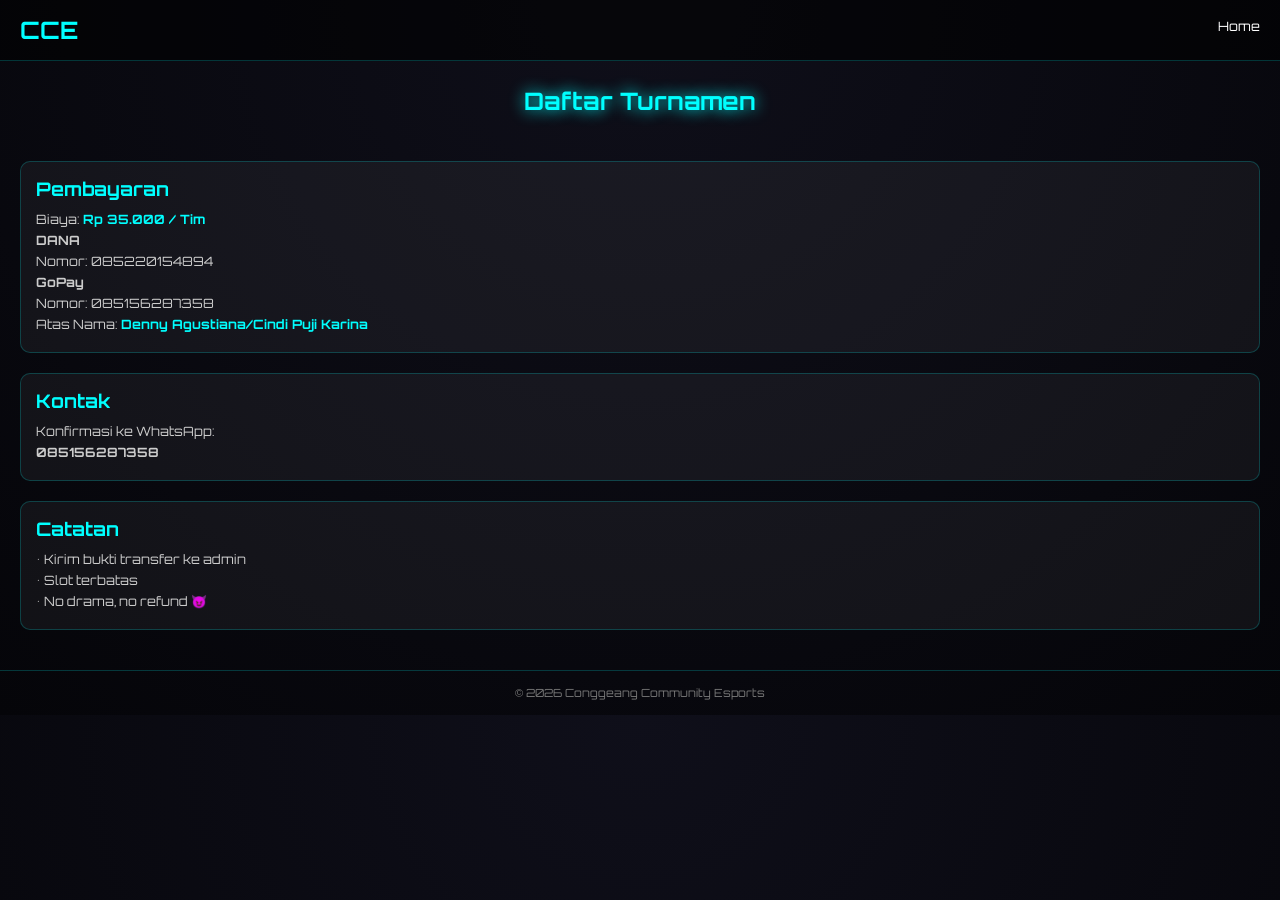
==== daftar.html @ 0b8a253e "Create daftar.html" ====
<!DOCTYPE html>
<html lang="id">
<head>
  <meta charset="UTF-8">
  <meta name="viewport" content="width=device-width, initial-scale=1.0">
  <title>Daftar Turnamen - CCE</title>

  <link href="https://fonts.googleapis.com/css2?family=Orbitron:wght@400;700&display=swap" rel="stylesheet">

  <style>
    * {margin:0;padding:0;box-sizing:border-box;font-family:'Orbitron',sans-serif;}

    body {
      background: radial-gradient(circle at top, #0f0f1a, #050509);
      color: white;
    }

    nav {
      display: flex;
      justify-content: space-between;
      padding: 15px 20px;
      background: rgba(0,0,0,0.6);
      border-bottom: 1px solid rgba(0,255,255,0.2);
    }

    nav h1 {color: cyan;}

    nav a {
      color: white;
      text-decoration: none;
      margin-left: 10px;
      font-size: 0.8rem;
    }

    nav a:hover {color: cyan;}

    .title {
      text-align: center;
      margin: 25px 0;
      color: cyan;
      text-shadow: 0 0 15px cyan;
    }

    .container {
      padding: 20px;
      display: flex;
      flex-direction: column;
      gap: 20px;
    }

    .card {
      background: rgba(255,255,255,0.05);
      border: 1px solid rgba(0,255,255,0.2);
      border-radius: 10px;
      padding: 15px;
    }

    .card h3 {
      margin-bottom: 10px;
      color: cyan;
    }

    .card p {
      font-size: 0.8rem;
      color: #ccc;
      margin-bottom: 5px;
    }

    .highlight {
      color: cyan;
      font-weight: bold;
    }

    footer {
      text-align: center;
      padding: 15px;
      font-size: 0.7rem;
      color: #777;
      border-top: 1px solid rgba(0,255,255,0.2);
      margin-top: 20px;
    }
  </style>
</head>

<body>

<nav>
  <h1>CCE</h1>
  <div>
    <a href="index.html">Home</a>
  </div>
</nav>

<h2 class="title">Daftar Turnamen</h2>

<div class="container">

  <!-- PEMBAYARAN -->
  <div class="card">
    <h3>Pembayaran</h3>
    <p>Biaya: <span class="highlight">Rp 35.000 / Tim</span></p>

    <p class="highlight">DANA</p>
    <p>Nomor: 085220154894</p>

    <p class="highlight">GoPay</p>
    <p>Nomor: 085156287358</p>

    <p>Atas Nama: <span class="highlight">Denny Agustiana/Cindi Puji Karina</span></p>
  </div>

  <!-- KONTAK -->
  <div class="card">
    <h3>Kontak</h3>
    <p>Konfirmasi ke WhatsApp:</p>
    <p class="highlight">085156287358</p>
  </div>

  <!-- CATATAN -->
  <div class="card">
    <h3>Catatan</h3>
    <p>• Kirim bukti transfer ke admin</p>
    <p>• Slot terbatas</p>
    <p>• No drama, no refund 😈</p>
  </div>

</div>

<footer>
  <p>© 2026 Conggeang Community Esports</p>
</footer>

</body>
</html>
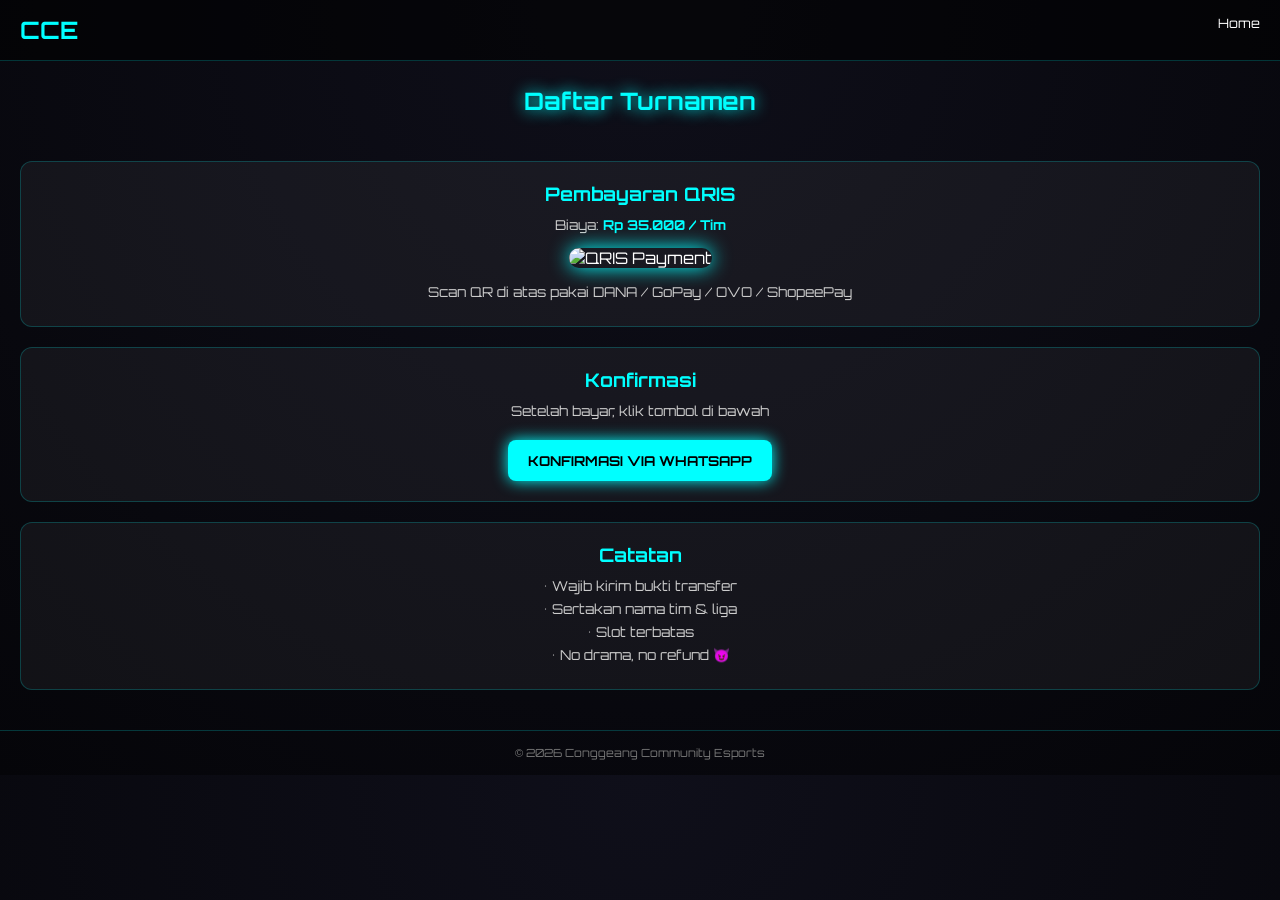
==== commit 54882c20: "Refactor HTML and CSS for daftar.html" ====
--- a/daftar.html
+++ b/daftar.html
@@ -1,125 +1,165 @@
 <!DOCTYPE html>
 <html lang="id">
 <head>
-  <meta charset="UTF-8">
-  <meta name="viewport" content="width=device-width, initial-scale=1.0">
-  <title>Daftar Turnamen - CCE</title>
+<meta charset="UTF-8">
+<meta name="viewport" content="width=device-width, initial-scale=1.0">
+<title>Daftar Turnamen - CCE</title>
 
-  <link href="https://fonts.googleapis.com/css2?family=Orbitron:wght@400;700&display=swap" rel="stylesheet">
+<link href="https://fonts.googleapis.com/css2?family=Orbitron:wght@400;700&display=swap" rel="stylesheet">
 
-  <style>
-    * {margin:0;padding:0;box-sizing:border-box;font-family:'Orbitron',sans-serif;}
+<style>
+*{margin:0;padding:0;box-sizing:border-box;font-family:'Orbitron',sans-serif;}
 
-    body {
-      background: radial-gradient(circle at top, #0f0f1a, #050509);
-      color: white;
-    }
+body{
+  background: radial-gradient(circle at top,#0f0f1a,#050509);
+  color:white;
+}
 
-    nav {
-      display: flex;
-      justify-content: space-between;
-      padding: 15px 20px;
-      background: rgba(0,0,0,0.6);
-      border-bottom: 1px solid rgba(0,255,255,0.2);
-    }
+/* NAV */
+nav{
+  display:flex;
+  justify-content:space-between;
+  padding:15px 20px;
+  background:rgba(0,0,0,0.6);
+  border-bottom:1px solid rgba(0,255,255,0.2);
+}
 
-    nav h1 {color: cyan;}
+nav h1{color:cyan;}
 
-    nav a {
-      color: white;
-      text-decoration: none;
-      margin-left: 10px;
-      font-size: 0.8rem;
-    }
+nav a{
+  color:white;
+  text-decoration:none;
+  font-size:0.8rem;
+}
 
-    nav a:hover {color: cyan;}
+nav a:hover{color:cyan;}
 
-    .title {
-      text-align: center;
-      margin: 25px 0;
-      color: cyan;
-      text-shadow: 0 0 15px cyan;
-    }
+/* TITLE */
+.title{
+  text-align:center;
+  margin:25px 0;
+  color:cyan;
+  text-shadow:0 0 15px cyan;
+}
 
-    .container {
-      padding: 20px;
-      display: flex;
-      flex-direction: column;
-      gap: 20px;
-    }
+/* CONTAINER */
+.container{
+  padding:20px;
+  display:flex;
+  flex-direction:column;
+  gap:20px;
+}
 
-    .card {
-      background: rgba(255,255,255,0.05);
-      border: 1px solid rgba(0,255,255,0.2);
-      border-radius: 10px;
-      padding: 15px;
-    }
+/* CARD */
+.card{
+  background:rgba(255,255,255,0.05);
+  border:1px solid rgba(0,255,255,0.2);
+  border-radius:12px;
+  padding:20px;
+  text-align:center;
+}
 
-    .card h3 {
-      margin-bottom: 10px;
-      color: cyan;
-    }
+.card h3{
+  margin-bottom:10px;
+  color:cyan;
+}
 
-    .card p {
-      font-size: 0.8rem;
-      color: #ccc;
-      margin-bottom: 5px;
-    }
+.card p{
+  font-size:0.85rem;
+  color:#ccc;
+  margin-bottom:6px;
+}
 
-    .highlight {
-      color: cyan;
-      font-weight: bold;
-    }
+.highlight{
+  color:cyan;
+  font-weight:bold;
+}
 
-    footer {
-      text-align: center;
-      padding: 15px;
-      font-size: 0.7rem;
-      color: #777;
-      border-top: 1px solid rgba(0,255,255,0.2);
-      margin-top: 20px;
-    }
-  </style>
+/* QR */
+.qr{
+  margin:15px 0;
+}
+
+.qr img{
+  width:200px;
+  border-radius:10px;
+  box-shadow:0 0 20px cyan;
+}
+
+/* BUTTON WA */
+.btn-wa{
+  display:inline-block;
+  margin-top:15px;
+  padding:12px 20px;
+  background:cyan;
+  color:black;
+  text-decoration:none;
+  border-radius:8px;
+  font-size:0.85rem;
+  font-weight:bold;
+  box-shadow:0 0 15px cyan;
+  transition:0.3s;
+}
+
+.btn-wa:hover{
+  transform:scale(1.05);
+  box-shadow:0 0 30px cyan;
+}
+
+/* FOOTER */
+footer{
+  text-align:center;
+  padding:15px;
+  font-size:0.7rem;
+  color:#777;
+  border-top:1px solid rgba(0,255,255,0.2);
+  margin-top:20px;
+}
+</style>
 </head>
 
 <body>
 
 <nav>
   <h1>CCE</h1>
-  <div>
-    <a href="index.html">Home</a>
-  </div>
+  <a href="index.html">Home</a>
 </nav>
 
 <h2 class="title">Daftar Turnamen</h2>
 
 <div class="container">
 
-  <!-- PEMBAYARAN -->
+  <!-- PEMBAYARAN QRIS -->
   <div class="card">
-    <h3>Pembayaran</h3>
+    <h3>Pembayaran QRIS</h3>
     <p>Biaya: <span class="highlight">Rp 35.000 / Tim</span></p>
 
-    <p class="highlight">DANA</p>
-    <p>Nomor: 085220154894</p>
+    <div class="qr">
+      <!-- GANTI FILE QR LU DISINI -->
+      <img src="qris.png" alt="QRIS Payment">
+    </div>
 
-    <p class="highlight">GoPay</p>
-    <p>Nomor: 085156287358</p>
-
-    <p>Atas Nama: <span class="highlight">Denny Agustiana/Cindi Puji Karina</span></p>
+    <p>Scan QR di atas pakai DANA / GoPay / OVO / ShopeePay</p>
   </div>
 
-  <!-- KONTAK -->
+  <!-- KONFIRMASI -->
   <div class="card">
-    <h3>Kontak</h3>
-    <p>Konfirmasi ke WhatsApp:</p>
-    <p class="highlight">085156287358</p>
+    <h3>Konfirmasi</h3>
+    <p>Setelah bayar, klik tombol di bawah</p>
+
+    <!-- AUTO ISI PESAN -->
+    <a class="btn-wa"
+       href="https://wa.me/6285156287358?text=Halo%20Admin%20CCE%0ASaya%20mau%20konfirmasi%20pembayaran%20turnamen%0A%0ANama%20Tim%20:%20%0ALiga%20:%20(Mobile%20Legends%20/%20Free%20Fire)%0A%0ASaya%20akan%20kirim%20bukti%20transfer."
+       target="_blank">
+       KONFIRMASI VIA WHATSAPP
+    </a>
   </div>
 
   <!-- CATATAN -->
   <div class="card">
     <h3>Catatan</h3>
-    <p>• Kirim bukti transfer ke admin</p>
+    <p>• Wajib kirim bukti transfer</p>
+    <p>• Sertakan nama tim & liga</p>
     <p>• Slot terbatas</p>
     <p>• No drama, no refund 😈</p>
   </div>
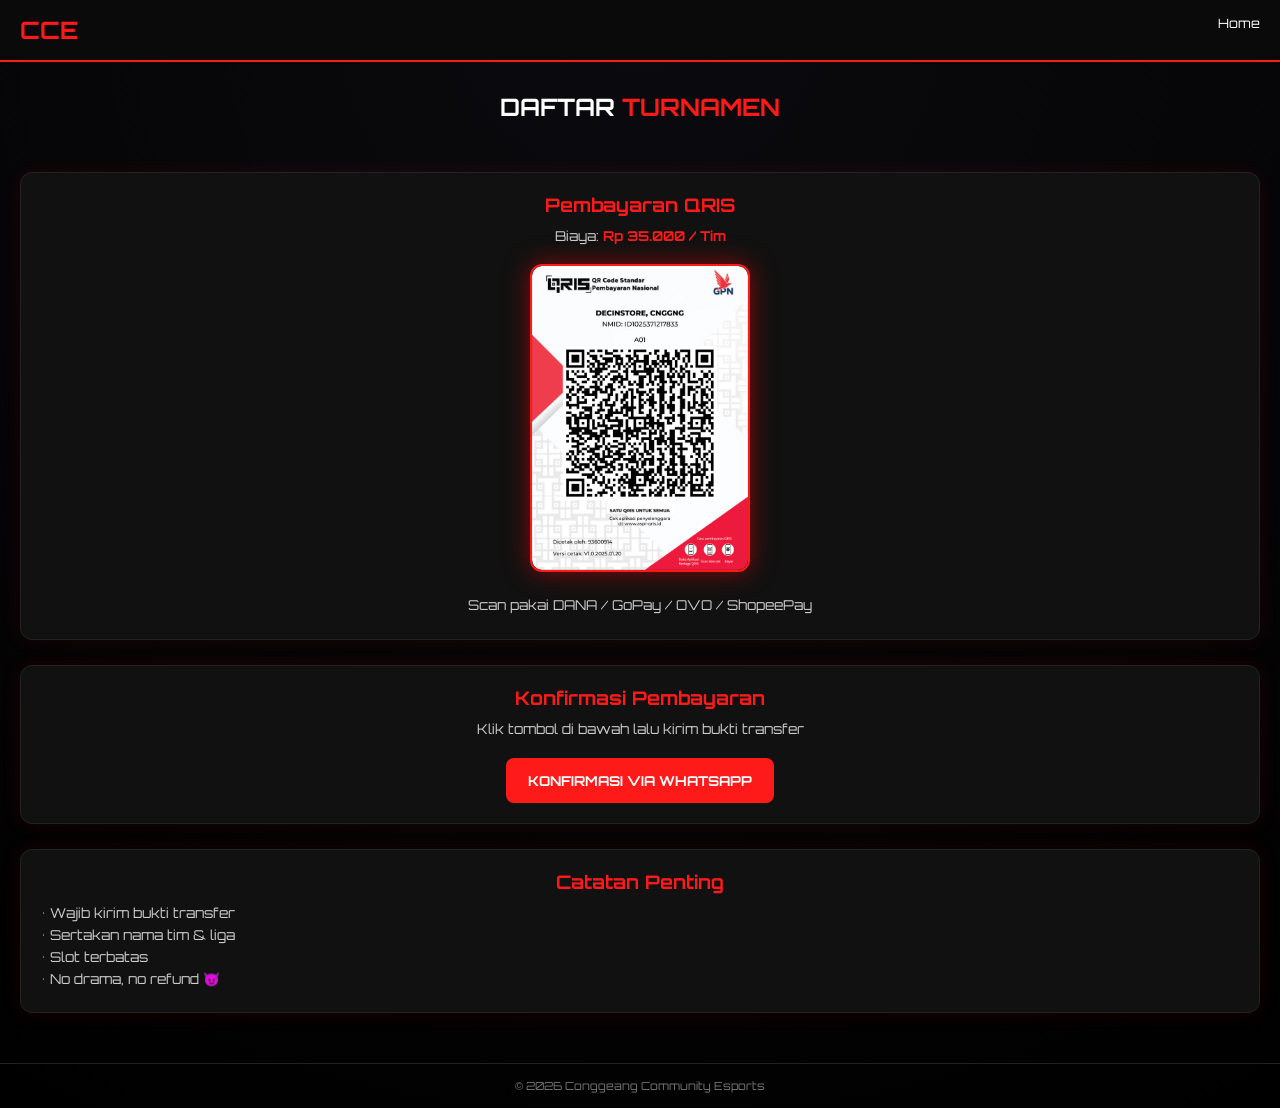
==== commit f67c7839: "Update daftar.html" ====
--- a/daftar.html
+++ b/daftar.html
@@ -11,7 +11,7 @@
 *{margin:0;padding:0;box-sizing:border-box;font-family:'Orbitron',sans-serif;}
 
 body{
-  background: radial-gradient(circle at top,#0f0f1a,#050509);
+  background: radial-gradient(circle at top,#0b0b0f,#000);
   color:white;
 }
 
@@ -20,11 +20,13 @@
   display:flex;
   justify-content:space-between;
   padding:15px 20px;
-  background:rgba(0,0,0,0.6);
-  border-bottom:1px solid rgba(0,255,255,0.2);
+  background:#0a0a0a;
+  border-bottom:2px solid #ff1a1a;
 }
 
-nav h1{color:cyan;}
+nav h1{
+  color:#ff1a1a;
+}
 
 nav a{
   color:white;
@@ -32,14 +34,19 @@
   font-size:0.8rem;
 }
 
-nav a:hover{color:cyan;}
+nav a:hover{
+  color:#ff1a1a;
+}
 
 /* TITLE */
 .title{
   text-align:center;
-  margin:25px 0;
-  color:cyan;
-  text-shadow:0 0 15px cyan;
+  margin:30px 0;
+  color:white;
+}
+
+.title span{
+  color:#ff1a1a;
 }
 
 /* CONTAINER */
@@ -47,21 +54,22 @@
   padding:20px;
   display:flex;
   flex-direction:column;
-  gap:20px;
+  gap:25px;
 }
 
 /* CARD */
 .card{
-  background:rgba(255,255,255,0.05);
-  border:1px solid rgba(0,255,255,0.2);
+  background:#111;
+  border:1px solid #222;
   border-radius:12px;
   padding:20px;
   text-align:center;
+  box-shadow:0 0 20px rgba(255,0,0,0.1);
 }
 
 .card h3{
   margin-bottom:10px;
-  color:cyan;
+  color:#ff1a1a;
 }
 
 .card p{
@@ -71,39 +79,49 @@
 }
 
 .highlight{
-  color:cyan;
+  color:#ff1a1a;
   font-weight:bold;
 }
 
 /* QR */
 .qr{
-  margin:15px 0;
+  margin:20px 0;
 }
 
 .qr img{
-  width:200px;
-  border-radius:10px;
-  box-shadow:0 0 20px cyan;
+  width:220px;
+  border-radius:12px;
+  border:2px solid #ff1a1a;
+  box-shadow:0 0 25px rgba(255,0,0,0.5);
 }
 
 /* BUTTON WA */
 .btn-wa{
   display:inline-block;
   margin-top:15px;
-  padding:12px 20px;
-  background:cyan;
-  color:black;
+  padding:14px 22px;
+  background:#ff1a1a;
+  color:white;
   text-decoration:none;
   border-radius:8px;
   font-size:0.85rem;
   font-weight:bold;
-  box-shadow:0 0 15px cyan;
   transition:0.3s;
 }
 
 .btn-wa:hover{
+  background:#cc0000;
   transform:scale(1.05);
-  box-shadow:0 0 30px cyan;
+}
+
+/* NOTE */
+.note{
+  text-align:left;
+  margin-top:10px;
+}
+
+.note p{
+  margin:5px 0;
 }
 
 /* FOOTER */
@@ -112,8 +130,8 @@
   padding:15px;
   font-size:0.7rem;
   color:#777;
-  border-top:1px solid rgba(0,255,255,0.2);
-  margin-top:20px;
+  border-top:1px solid #222;
+  margin-top:30px;
 }
 </style>
 </head>
@@ -125,31 +143,29 @@
   <a href="index.html">Home</a>
 </nav>
 
-<h2 class="title">Daftar Turnamen</h2>
+<h2 class="title">DAFTAR <span>TURNAMEN</span></h2>
 
 <div class="container">
 
-  <!-- PEMBAYARAN QRIS -->
+  <!-- QRIS -->
   <div class="card">
     <h3>Pembayaran QRIS</h3>
     <p>Biaya: <span class="highlight">Rp 35.000 / Tim</span></p>
 
     <div class="qr">
-      <!-- GANTI FILE QR LU DISINI -->
-      <img src="qris.png" alt="QRIS Payment">
+      <img src="qris.png" alt="QRIS">
     </div>
 
-    <p>Scan QR di atas pakai DANA / GoPay / OVO / ShopeePay</p>
+    <p>Scan pakai DANA / GoPay / OVO / ShopeePay</p>
   </div>
 
   <!-- KONFIRMASI -->
   <div class="card">
-    <h3>Konfirmasi</h3>
-    <p>Setelah bayar, klik tombol di bawah</p>
+    <h3>Konfirmasi Pembayaran</h3>
+    <p>Klik tombol di bawah lalu kirim bukti transfer</p>
 
-    <!-- AUTO ISI PESAN -->
     <a class="btn-wa"
-       href="https://wa.me/6285156287358?text=Halo%20Admin%20CCE%0ASaya%20mau%20konfirmasi%20pembayaran%20turnamen%0A%0ANama%20Tim%20:%20%0ALiga%20:%20(Mobile%20Legends%20/%20Free%20Fire)%0A%0ASaya%20akan%20kirim%20bukti%20transfer."
+       href="https://wa.me/6285156287358?text=Halo%20Admin%20CCE%0A%0ASaya%20mau%20konfirmasi%20pembayaran%20turnamen.%0A%0ANama%20Tim%20:%20%0ALiga%20:%20(Mobile%20Legends%20/%20Free%20Fire)%0A%0ASaya%20akan%20kirim%20bukti%20transfer."
        target="_blank">
        KONFIRMASI VIA WHATSAPP
     </a>
@@ -157,11 +173,13 @@
 
   <!-- CATATAN -->
   <div class="card">
-    <h3>Catatan</h3>
-    <p>• Wajib kirim bukti transfer</p>
-    <p>• Sertakan nama tim & liga</p>
-    <p>• Slot terbatas</p>
-    <p>• No drama, no refund 😈</p>
+    <h3>Catatan Penting</h3>
+    <div class="note">
+      <p>• Wajib kirim bukti transfer</p>
+      <p>• Sertakan nama tim & liga</p>
+      <p>• Slot terbatas</p>
+      <p>• No drama, no refund 😈</p>
+    </div>
   </div>
 
 </div>
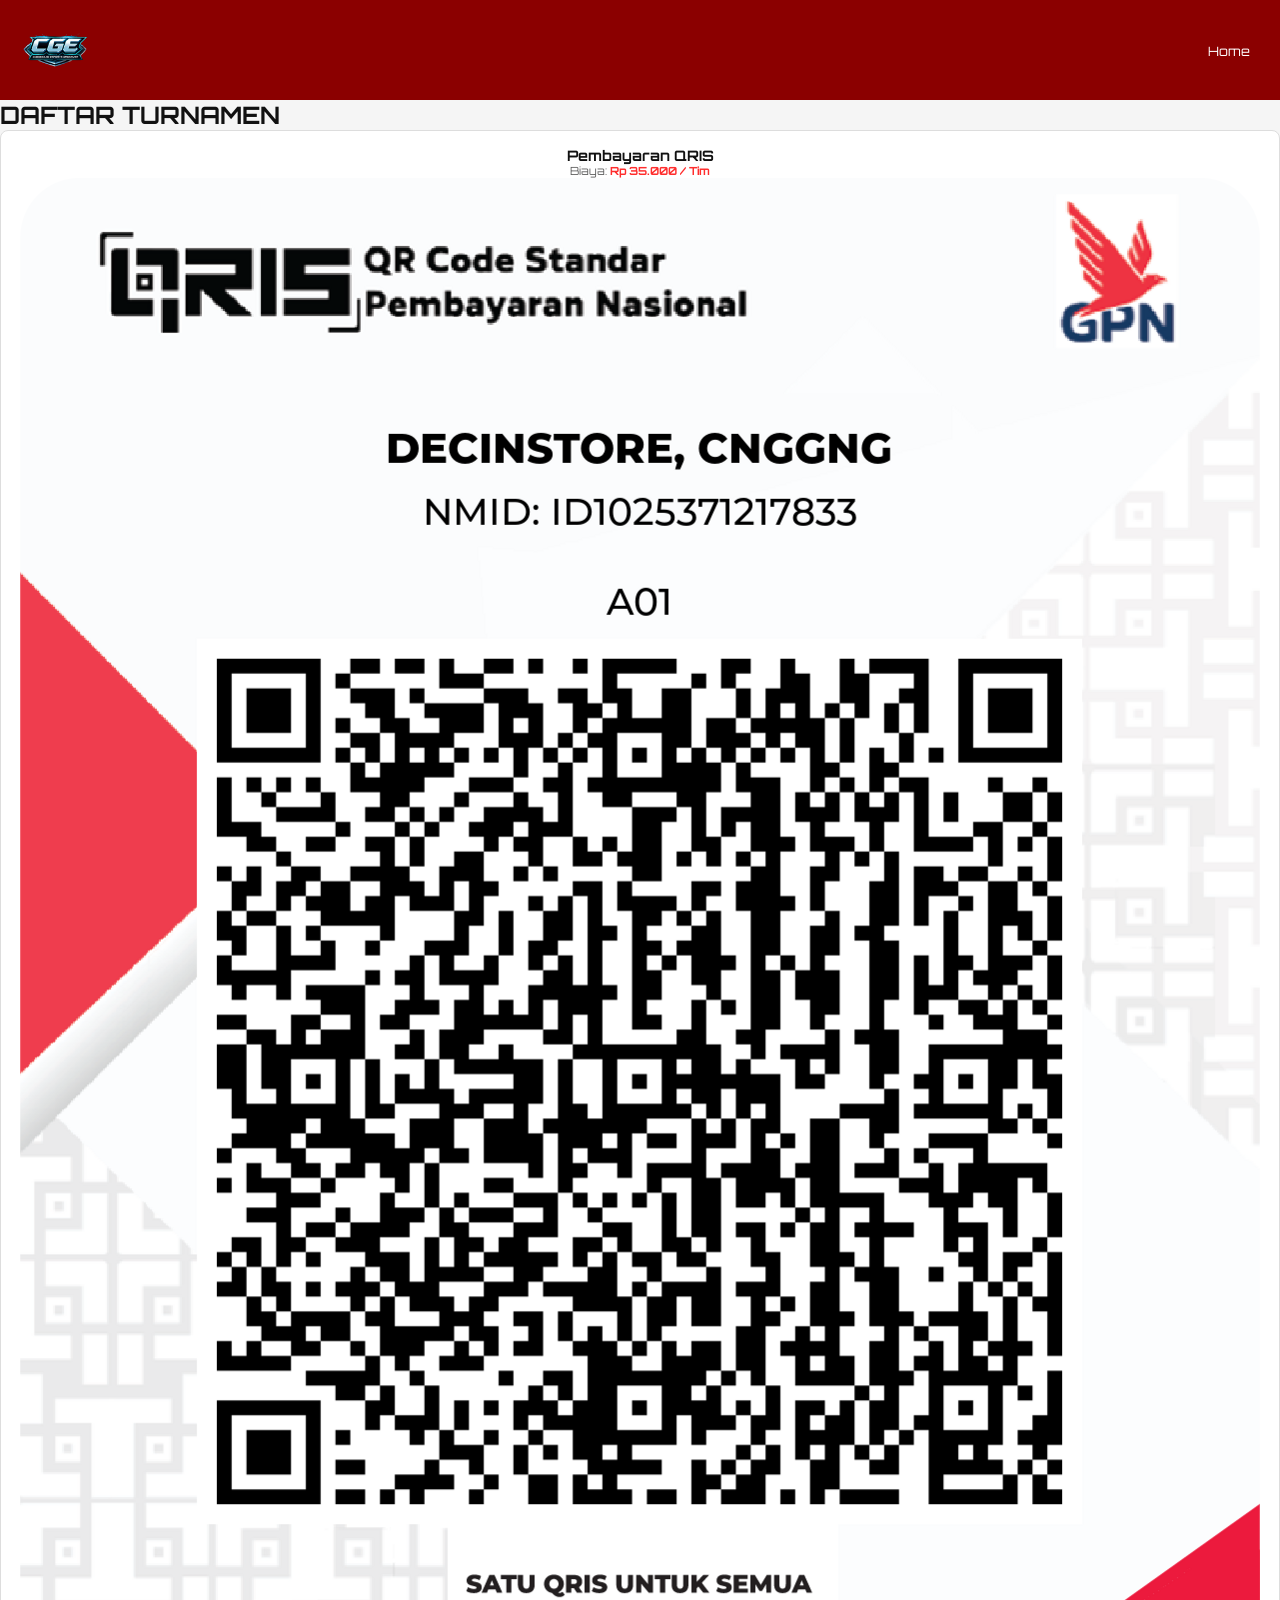
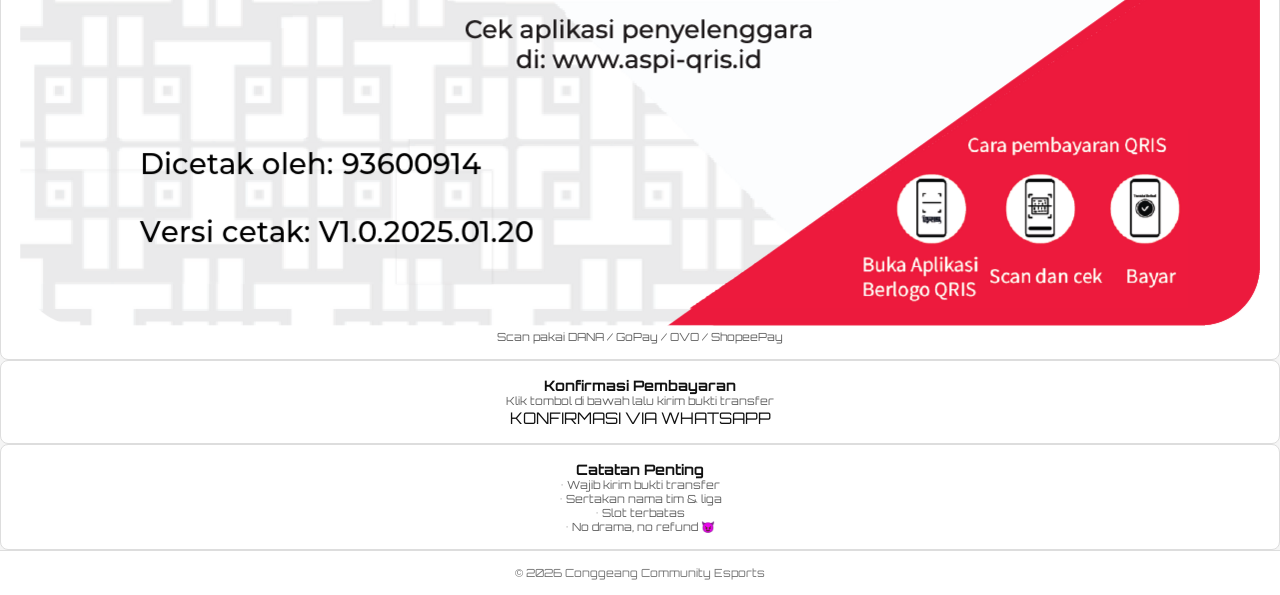
==== commit b0755cb6: "Update daftar.html" ====
--- a/daftar.html
+++ b/daftar.html
@@ -6,141 +6,16 @@
 <title>Daftar Turnamen - CCE</title>
 
 <link href="https://fonts.googleapis.com/css2?family=Orbitron:wght@400;700&display=swap" rel="stylesheet">
-
-<style>
-*{margin:0;padding:0;box-sizing:border-box;font-family:'Orbitron',sans-serif;}
-
-body{
-  background: radial-gradient(circle at top,#0b0b0f,#000);
-  color:white;
-}
-
-/* NAV */
-nav{
-  display:flex;
-  justify-content:space-between;
-  padding:15px 20px;
-  background:#0a0a0a;
-  border-bottom:2px solid #ff1a1a;
-}
-
-nav h1{
-  color:#ff1a1a;
-}
-
-nav a{
-  color:white;
-  text-decoration:none;
-  font-size:0.8rem;
-}
-
-nav a:hover{
-  color:#ff1a1a;
-}
-
-/* TITLE */
-.title{
-  text-align:center;
-  margin:30px 0;
-  color:white;
-}
-
-.title span{
-  color:#ff1a1a;
-}
-
-/* CONTAINER */
-.container{
-  padding:20px;
-  display:flex;
-  flex-direction:column;
-  gap:25px;
-}
-
-/* CARD */
-.card{
-  background:#111;
-  border:1px solid #222;
-  border-radius:12px;
-  padding:20px;
-  text-align:center;
-  box-shadow:0 0 20px rgba(255,0,0,0.1);
-}
-
-.card h3{
-  margin-bottom:10px;
-  color:#ff1a1a;
-}
-
-.card p{
-  font-size:0.85rem;
-  color:#ccc;
-  margin-bottom:6px;
-}
-
-.highlight{
-  color:#ff1a1a;
-  font-weight:bold;
-}
-
-/* QR */
-.qr{
-  margin:20px 0;
-}
-
-.qr img{
-  width:220px;
-  border-radius:12px;
-  border:2px solid #ff1a1a;
-  box-shadow:0 0 25px rgba(255,0,0,0.5);
-}
-
-/* BUTTON WA */
-.btn-wa{
-  display:inline-block;
-  margin-top:15px;
-  padding:14px 22px;
-  background:#ff1a1a;
-  color:white;
-  text-decoration:none;
-  border-radius:8px;
-  font-size:0.85rem;
-  font-weight:bold;
-  transition:0.3s;
-}
-
-.btn-wa:hover{
-  background:#cc0000;
-  transform:scale(1.05);
-}
-
-/* NOTE */
-.note{
-  text-align:left;
-  margin-top:10px;
-}
-
-.note p{
-  margin:5px 0;
-}
-
-/* FOOTER */
-footer{
-  text-align:center;
-  padding:15px;
-  font-size:0.7rem;
-  color:#777;
-  border-top:1px solid #222;
-  margin-top:30px;
-}
-</style>
+<link rel="stylesheet" href="style.css">
 </head>
 
 <body>
 
 <nav>
-  <h1>CCE</h1>
-  <a href="index.html">Home</a>
+  <img src="logo.png" class="logo">
+  <div class="menu-nav">
+    <a href="index.html">Home</a>
+  </div>
 </nav>
 
 <h2 class="title">DAFTAR <span>TURNAMEN</span></h2>
--- a/style.css
+++ b/style.css
@@ -0,0 +1,155 @@
+*{margin:0;padding:0;box-sizing:border-box;font-family:'Orbitron',sans-serif;}
+
+body{
+  background:#f5f5f5;
+  color:#111;
+}
+
+/* NAV */
+nav{
+  display:flex;
+  justify-content:space-between;
+  align-items:center;
+  padding:15px 20px;
+  background:#8B0000;
+}
+
+.logo{
+  width:70px;
+}
+
+.menu-nav a{
+  color:white;
+  text-decoration:none;
+  font-size:0.8rem;
+  margin-left:10px;
+  padding:6px 10px;
+  border-radius:5px;
+}
+
+.menu-nav a:hover{
+  background:white;
+  color:#8B0000;
+}
+
+/* HERO */
+.hero{
+  padding:40px 20px;
+  text-align:center;
+  background:white;
+}
+
+.hero h2{
+  font-size:2rem;
+  color:#8B0000;
+}
+
+.hero p{
+  margin-top:10px;
+  color:#555;
+}
+
+.highlight{
+  margin-top:10px;
+  color:#ff2d2d;
+  font-weight:bold;
+}
+
+/* BUTTON */
+.btn-daftar{
+  display:inline-block;
+  margin-top:20px;
+  padding:12px 25px;
+  background:#ff2d2d;
+  color:white;
+  border-radius:5px;
+  text-decoration:none;
+  font-weight:bold;
+}
+
+/* MENU */
+.menu{
+  padding:30px 20px;
+}
+
+.menu h2{
+  text-align:center;
+  margin-bottom:20px;
+  color:#8B0000;
+}
+
+.grid{
+  display:grid;
+  grid-template-columns:repeat(2,1fr);
+  gap:12px;
+}
+
+.card{
+  padding:15px;
+  background:white;
+  border:1px solid #ddd;
+  border-radius:8px;
+  text-align:center;
+  transition:0.2s;
+}
+
+.card:hover{
+  transform:translateY(-3px);
+  border-color:#ff2d2d;
+}
+
+.card h3{font-size:0.9rem;}
+.card p{font-size:0.7rem;color:#666;}
+
+.card a{
+  text-decoration:none;
+  color:#111;
+}
+
+/* CTA */
+.card.daftar{
+  border:2px solid #ff2d2d;
+}
+
+/* SPONSOR */
+.sponsor-section{
+  margin-top:30px;
+  padding:30px 20px;
+  background:white;
+  text-align:center;
+  border-top:2px solid #eee;
+}
+
+.sponsor-text{
+  color:#8B0000;
+  margin-bottom:20px;
+  font-size:0.8rem;
+  letter-spacing:2px;
+}
+
+.sponsor-logo{
+  display:grid;
+  grid-template-columns:repeat(3,1fr);
+  gap:20px;
+}
+
+.sponsor-logo img{
+  width:70px;
+}
+
+/* FOOTER */
+footer{
+  text-align:center;
+  padding:15px;
+  font-size:0.7rem;
+  color:#777;
+  background:white;
+  border-top:1px solid #ddd;
+}
+
+/* DESKTOP */
+@media(min-width:768px){
+  .hero h2{font-size:2.5rem;}
+  .grid{grid-template-columns:repeat(auto-fit,minmax(220px,1fr));}
+  .sponsor-logo{grid-template-columns:repeat(6,1fr);}
+}
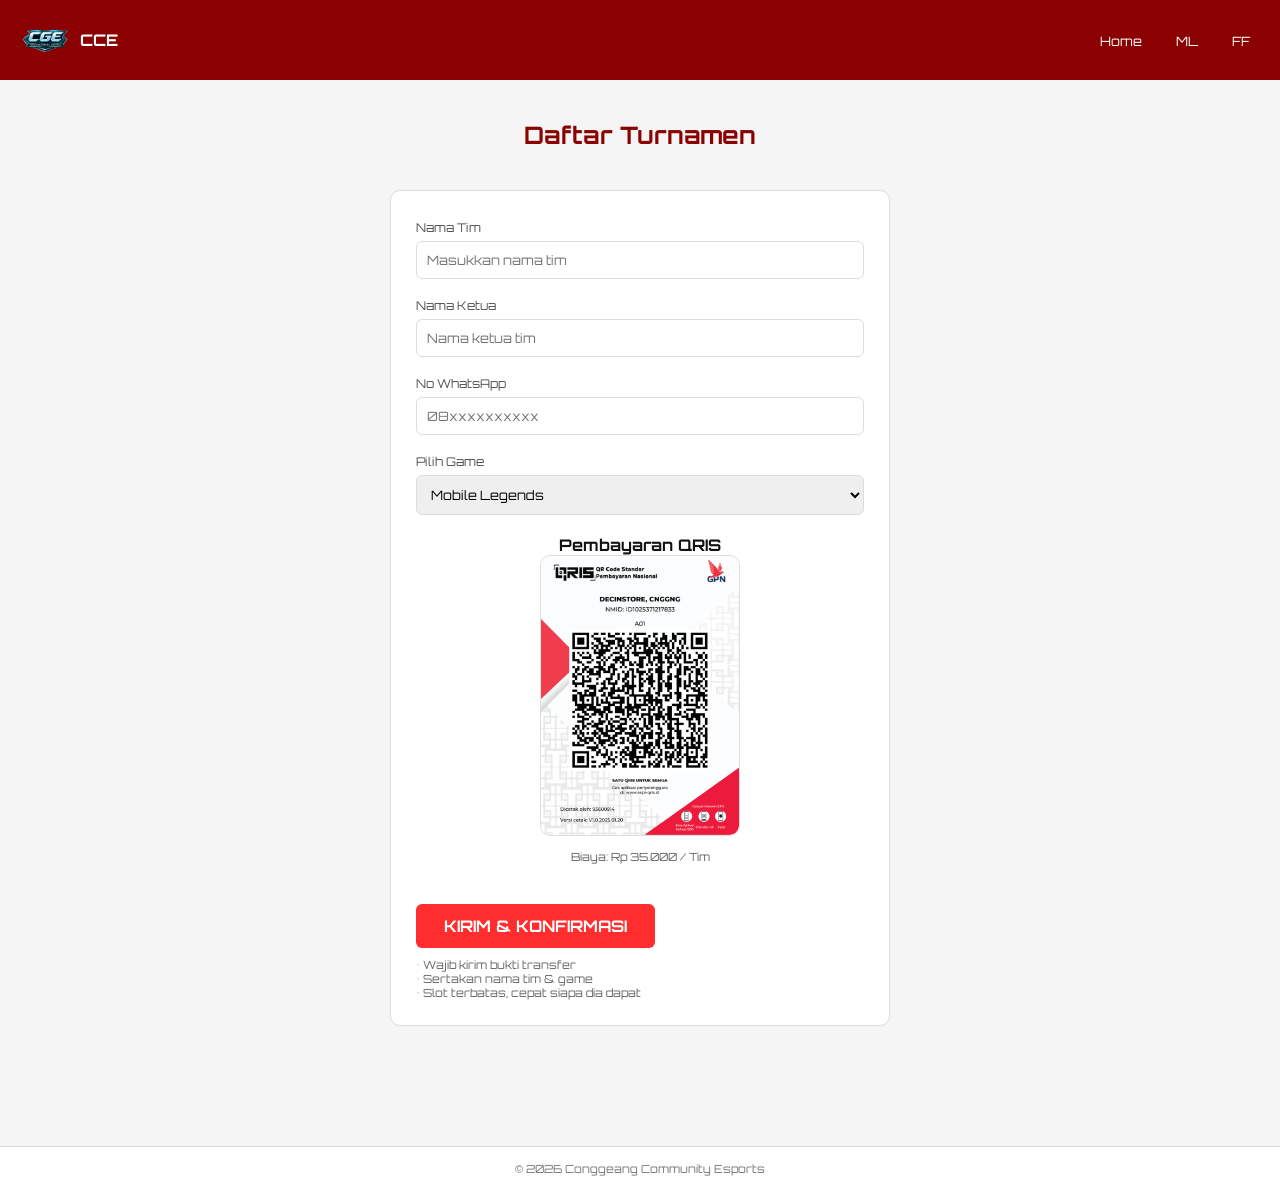
==== commit bb56b8fe: "Create daftar.html" ====
--- a/daftar.html
+++ b/daftar.html
@@ -7,58 +7,125 @@
 
 <link href="https://fonts.googleapis.com/css2?family=Orbitron:wght@400;700&display=swap" rel="stylesheet">
 <link rel="stylesheet" href="style.css">
+
+<style>
+.form-container{
+  max-width:500px;
+  margin:40px auto;
+  background:white;
+  padding:25px;
+  border-radius:10px;
+  border:1px solid #ddd;
+}
+
+.form-group{
+  margin-bottom:15px;
+  text-align:left;
+}
+
+.form-group label{
+  font-size:0.75rem;
+  color:#555;
+}
+
+.form-group input,
+.form-group select{
+  width:100%;
+  padding:10px;
+  margin-top:5px;
+  border:1px solid #ddd;
+  border-radius:6px;
+  font-family:'Orbitron',sans-serif;
+  font-size:0.8rem;
+}
+
+.qr-box{
+  text-align:center;
+  margin:20px 0;
+}
+
+.qr-box img{
+  width:200px;
+  border-radius:10px;
+  border:1px solid #ddd;
+}
+
+.note{
+  font-size:0.7rem;
+  color:#666;
+  margin-top:10px;
+}
+</style>
+
 </head>
 
 <body>
 
+<!-- NAVBAR -->
 <nav>
-  <img src="logo.png" class="logo">
+  <div class="nav-left">
+    <img src="logo.png" class="logo">
+    <h1 class="brand">CCE</h1>
+  </div>
+
   <div class="menu-nav">
     <a href="index.html">Home</a>
+    <a href="leaderboard-ml.html">ML</a>
+    <a href="leaderboard-ff.html">FF</a>
   </div>
 </nav>
 
-<h2 class="title">DAFTAR <span>TURNAMEN</span></h2>
+<!-- CONTENT -->
+<section class="menu">
+  <h2>Daftar Turnamen</h2>
 
-<div class="container">
+  <div class="form-container">
 
-  <!-- QRIS -->
-  <div class="card">
-    <h3>Pembayaran QRIS</h3>
-    <p>Biaya: <span class="highlight">Rp 35.000 / Tim</span></p>
-
-    <div class="qr">
-      <img src="qris.png" alt="QRIS">
+    <div class="form-group">
+      <label>Nama Tim</label>
+      <input type="text" placeholder="Masukkan nama tim">
     </div>
 
-    <p>Scan pakai DANA / GoPay / OVO / ShopeePay</p>
+    <div class="form-group">
+      <label>Nama Ketua</label>
+      <input type="text" placeholder="Nama ketua tim">
+    </div>
+
+    <div class="form-group">
+      <label>No WhatsApp</label>
+      <input type="text" placeholder="08xxxxxxxxxx">
+    </div>
+
+    <div class="form-group">
+      <label>Pilih Game</label>
+      <select>
+        <option>Mobile Legends</option>
+        <option>Free Fire</option>
+      </select>
+    </div>
+
+    <div class="qr-box">
+      <p><b>Pembayaran QRIS</b></p>
+      <img src="qris.png">
+      <p class="note">Biaya: Rp 35.000 / Tim</p>
+    </div>
+
+    <a class="btn-daftar"
+       href="https://wa.me/6285156287358?text=Halo%20Admin%20CCE%0ASaya%20mau%20daftar%20turnamen%0A%0ANama%20Tim%20:%20%0ANama%20Ketua%20:%20%0AGame%20:%20%0A%0ASaya%20akan%20kirim%20bukti%20transfer."
+       target="_blank">
+       KIRIM & KONFIRMASI
+    </a>
+
+    <p class="note">
+      • Wajib kirim bukti transfer<br>
+      • Sertakan nama tim & game<br>
+      • Slot terbatas, cepat siapa dia dapat
+    </p>
+
   </div>
+</section>
 
-  <!-- KONFIRMASI -->
-  <div class="card">
-    <h3>Konfirmasi Pembayaran</h3>
-    <p>Klik tombol di bawah lalu kirim bukti transfer</p>
-
-    <a class="btn-wa"
-       href="https://wa.me/6285156287358?text=Halo%20Admin%20CCE%0A%0ASaya%20mau%20konfirmasi%20pembayaran%20turnamen.%0A%0ANama%20Tim%20:%20%0ALiga%20:%20(Mobile%20Legends%20/%20Free%20Fire)%0A%0ASaya%20akan%20kirim%20bukti%20transfer."
-       target="_blank">
-       KONFIRMASI VIA WHATSAPP
-    </a>
-  </div>
-
-  <!-- CATATAN -->
-  <div class="card">
-    <h3>Catatan Penting</h3>
-    <div class="note">
-      <p>• Wajib kirim bukti transfer</p>
-      <p>• Sertakan nama tim & liga</p>
-      <p>• Slot terbatas</p>
-      <p>• No drama, no refund 😈</p>
-    </div>
-  </div>
-
-</div>
-
+<!-- FOOTER -->
 <footer>
   <p>© 2026 Conggeang Community Esports</p>
 </footer>
--- a/style.css
+++ b/style.css
@@ -1,11 +1,17 @@
-*{margin:0;padding:0;box-sizing:border-box;font-family:'Orbitron',sans-serif;}
+/* RESET */
+*{
+  margin:0;
+  padding:0;
+  box-sizing:border-box;
+  font-family:'Orbitron',sans-serif;
+}
 
 body{
   background:#f5f5f5;
   color:#111;
 }
 
-/* NAV */
+/* NAVBAR */
 nav{
   display:flex;
   justify-content:space-between;
@@ -14,8 +20,19 @@
   background:#8B0000;
 }
 
+.nav-left{
+  display:flex;
+  align-items:center;
+  gap:10px;
+}
+
 .logo{
-  width:70px;
+  width:50px;
+}
+
+.brand{
+  color:white;
+  font-size:1rem;
 }
 
 .menu-nav a{
@@ -25,22 +42,24 @@
   margin-left:10px;
   padding:6px 10px;
   border-radius:5px;
-}
-
-.menu-nav a:hover{
+  transition:0.2s;
+}
+
+.menu-nav a:hover,
+.menu-nav .active{
   background:white;
   color:#8B0000;
 }
 
 /* HERO */
 .hero{
-  padding:40px 20px;
+  padding:60px 20px;
   text-align:center;
   background:white;
 }
 
 .hero h2{
-  font-size:2rem;
+  font-size:2.3rem;
   color:#8B0000;
 }
 
@@ -59,61 +78,73 @@
 .btn-daftar{
   display:inline-block;
   margin-top:20px;
-  padding:12px 25px;
+  padding:12px 28px;
   background:#ff2d2d;
   color:white;
-  border-radius:5px;
+  border-radius:6px;
   text-decoration:none;
   font-weight:bold;
-}
-
-/* MENU */
+  transition:0.2s;
+}
+
+.btn-daftar:hover{
+  transform:scale(1.05);
+}
+
+/* SECTION */
 .menu{
-  padding:30px 20px;
+  padding:40px 20px;
 }
 
 .menu h2{
   text-align:center;
-  margin-bottom:20px;
-  color:#8B0000;
-}
-
+  margin-bottom:25px;
+  color:#8B0000;
+}
+
+/* GRID MENU */
 .grid{
   display:grid;
   grid-template-columns:repeat(2,1fr);
-  gap:12px;
+  gap:15px;
 }
 
 .card{
-  padding:15px;
+  display:block;
+  padding:18px;
   background:white;
   border:1px solid #ddd;
-  border-radius:8px;
-  text-align:center;
-  transition:0.2s;
-}
-
-.card:hover{
-  transform:translateY(-3px);
-  border-color:#ff2d2d;
-}
-
-.card h3{font-size:0.9rem;}
-.card p{font-size:0.7rem;color:#666;}
-
-.card a{
+  border-radius:10px;
+  text-align:center;
   text-decoration:none;
   color:#111;
+  transition:0.2s;
+}
+
+.card:hover{
+  transform:translateY(-5px);
+  border-color:#ff2d2d;
+  box-shadow:0 5px 15px rgba(0,0,0,0.08);
+}
+
+.card h3{
+  font-size:0.95rem;
+}
+
+.card p{
+  font-size:0.75rem;
+  color:#666;
 }
 
 /* CTA */
 .card.daftar{
   border:2px solid #ff2d2d;
+  background:#fff5f5;
 }
 
 /* SPONSOR */
 .sponsor-section{
-  margin-top:30px;
+  margin-top:40px;
   padding:30px 20px;
   background:white;
   text-align:center;
@@ -131,10 +162,120 @@
   display:grid;
   grid-template-columns:repeat(3,1fr);
   gap:20px;
+  justify-items:center;
 }
 
 .sponsor-logo img{
-  width:70px;
+  width:60px;
+  opacity:0.8;
+  transition:0.2s;
+}
+
+.sponsor-logo img:hover{
+  transform:scale(1.1);
+  opacity:1;
+}
+
+/* TABLE (LEADERBOARD) */
+.table-wrapper{
+  overflow-x:auto;
+  margin-top:20px;
+}
+
+.leaderboard{
+  width:100%;
+  min-width:600px;
+  border-collapse:collapse;
+  background:white;
+  border-radius:12px;
+  overflow:hidden;
+}
+
+.leaderboard th{
+  background:#8B0000;
+  color:white;
+  padding:12px;
+  font-size:0.8rem;
+}
+
+.leaderboard td{
+  padding:12px;
+  text-align:center;
+  border-bottom:1px solid #eee;
+}
+
+.leaderboard tr:hover{
+  background:#fff5f5;
+}
+
+/* TEAM (LOGO + TEXT) */
+.team{
+  display:flex;
+  align-items:center;
+  justify-content:center;
+  gap:10px;
+}
+
+.team img{
+  width:30px;
+  height:30px;
+  border-radius:5px;
+}
+
+/* TOP RANK */
+.top1{background:#fff3cd;}
+.top2{background:#f1f1f1;}
+.top3{background:#ffe5e0;}
+
+/* COMING SOON */
+.coming{
+  text-align:center;
+  margin-top:80px;
+  font-size:2rem;
+  color:#8B0000;
+}
+
+.sub{
+  text-align:center;
+  color:#666;
+  margin-top:10px;
+}
+
+/* DAFTAR PAGE */
+.container{
+  padding:20px;
+  display:flex;
+  flex-direction:column;
+  gap:20px;
+}
+
+.card-box{
+  background:white;
+  padding:20px;
+  border-radius:10px;
+  border:1px solid #ddd;
+  text-align:center;
+}
+
+.card-box h3{
+  color:#8B0000;
+  margin-bottom:10px;
+}
+
+.qr img{
+  width:220px;
+  margin:15px 0;
+  border-radius:10px;
+}
+
+.btn-wa{
+  display:inline-block;
+  margin-top:10px;
+  padding:12px 20px;
+  background:#ff2d2d;
+  color:white;
+  border-radius:6px;
+  text-decoration:none;
 }
 
 /* FOOTER */
@@ -145,11 +286,21 @@
   color:#777;
   background:white;
   border-top:1px solid #ddd;
-}
-
-/* DESKTOP */
+  margin-top:40px;
+}
+
+/* RESPONSIVE */
 @media(min-width:768px){
-  .hero h2{font-size:2.5rem;}
-  .grid{grid-template-columns:repeat(auto-fit,minmax(220px,1fr));}
-  .sponsor-logo{grid-template-columns:repeat(6,1fr);}
-}
+
+  .hero h2{
+    font-size:2.8rem;
+  }
+
+  .grid{
+    grid-template-columns:repeat(auto-fit,minmax(220px,1fr));
+  }
+
+  .sponsor-logo{
+    grid-template-columns:repeat(6,1fr);
+  }
+}
